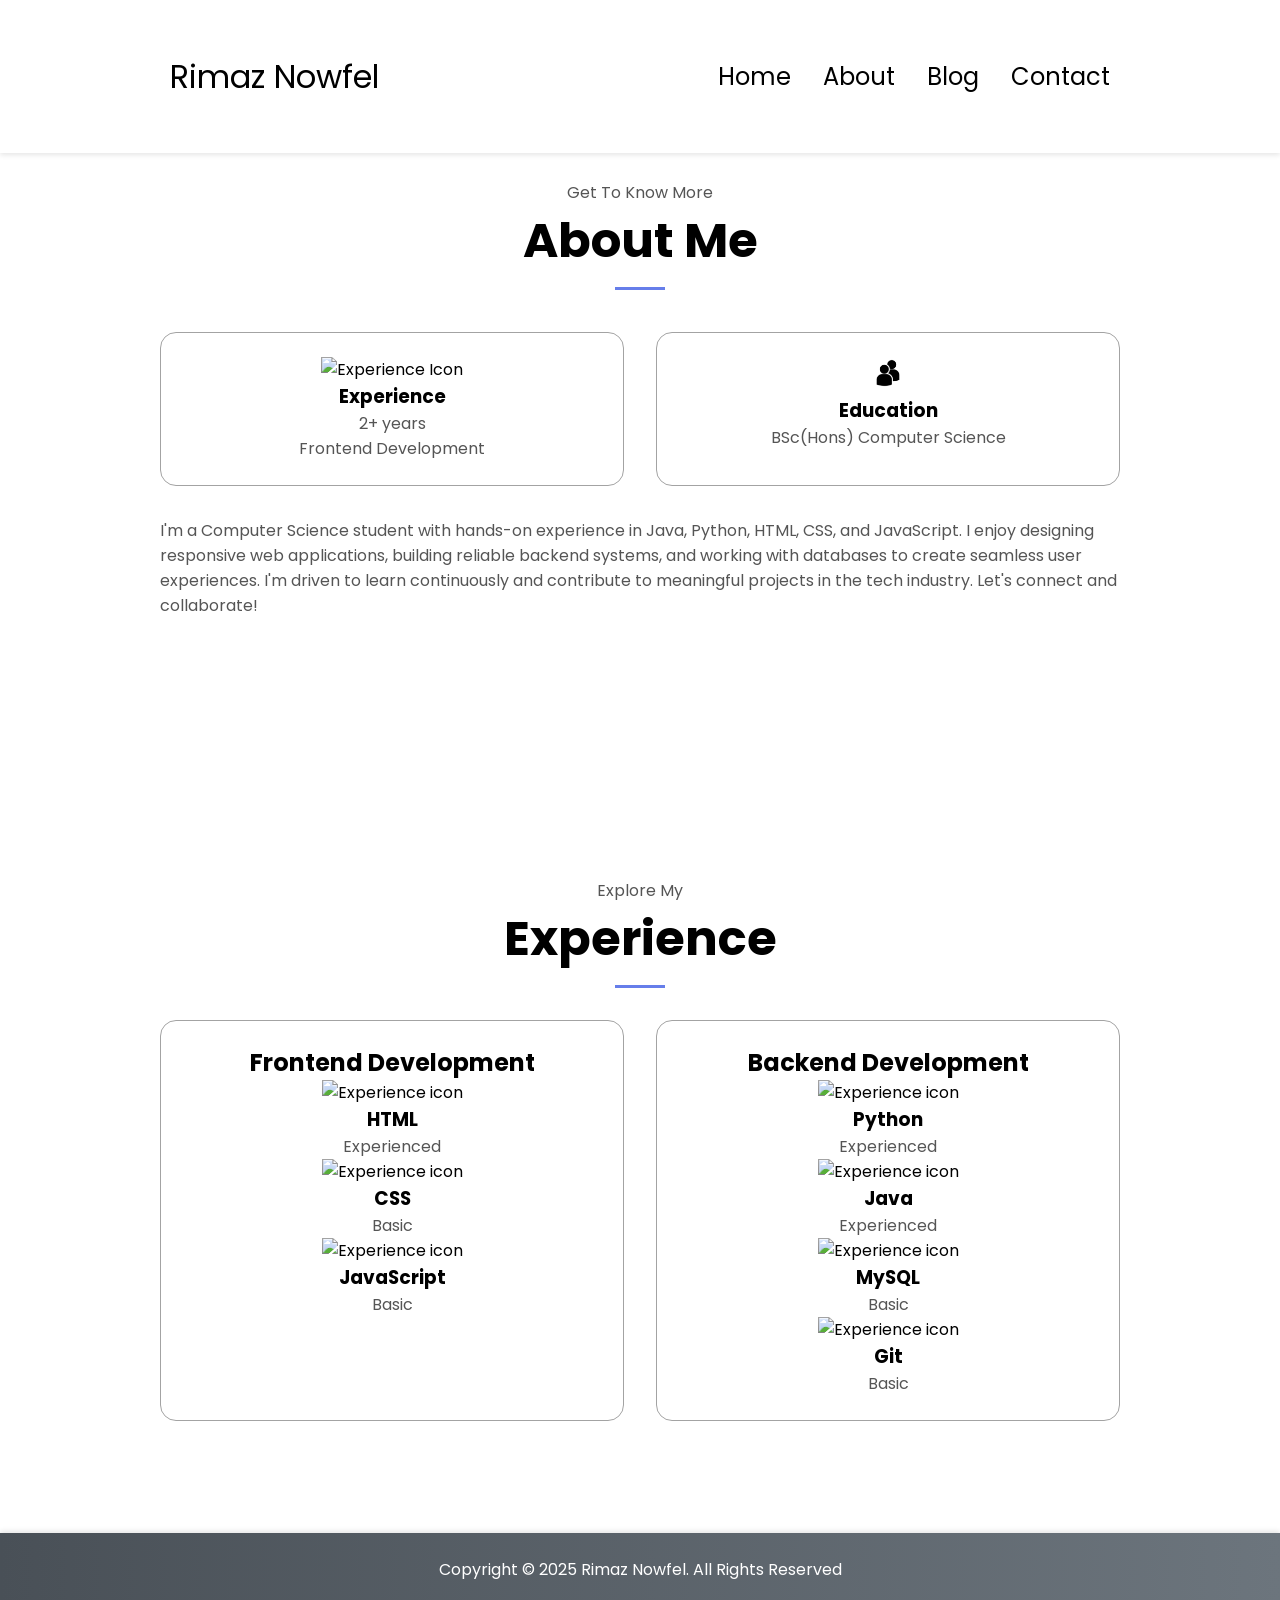
==== about.html @ 9bb982e2 "Initial commit" ====
<!DOCTYPE html>
<html lang="en">
<head>
    <meta charset="UTF-8"> 
    <meta http-equiv="X-UA-Compatible" content="IE=edge"> 
    <meta name="viewport" content="width=device-width, initial-scale=1.0"> 
    <title>About Me - Rimaz Nowfel</title>
    <link rel="stylesheet" href="style.css"> </head>
<body>
    <nav id="desktop-nav">
        <div class="logo">Rimaz Nowfel</div>
        <div>
            <ul class="nav-links">
                <li><a href="index.html">Home</a></li>
                <li><a href="about.html">About</a></li>
                <li><a href="blog.html">Blog</a></li>
                <li><a href="contact.html">Contact</a></li>
            </ul>
        </div>
    </nav>
    
    <nav id="hamburger-nav">
        <div class="logo">Rimaz Nowfel</div>
        <div class="hamburger-menu">
            <div class="hamburger-icon" onclick="toggleMenu()">
                <span></span>
                <span></span>
                <span></span>
            </div>
            <div class="menu-links">
                <ul>
                    <li><a href="index.html" onclick="toggleMenu()">Home</a></li>
                    <li><a href="about.html" onclick="toggleMenu()">About</a></li>
                    <li><a href="blog.html" onclick="toggleMenu()">Blog</a></li>
                    <li><a href="contact.html" onclick="toggleMenu()">Contact</a></li>
                </ul>
            </div>
        </div>
    </nav>
    
    <section id="about">
        <p class="section__text__p1">Get To Know More</p>
        <h1 class="title">About Me</h1>

        <div class="section-container">
            <div class="about-details-container">
                <div class="about-containers">
                    <div class="details-container">
                        <img
                            src="./assets/experience.png"
                            alt="Experience Icon"
                            class="icon"
                        > <h3>Experience</h3>
                        <p>2+ years <br> Frontend Development</p>
                    </div>
                    <div class="details-container">
                        <img
                            src="./assets/education.png"
                            alt="Education Icon"
                            class="icon"
                        > <h3>Education</h3>
                        <p>BSc(Hons) Computer Science</p>
                    </div>
                </div>
                <div class="text-container">
                    <p>
                        I'm a Computer Science student with hands-on experience in Java,
                        Python, HTML, CSS, and JavaScript. I enjoy designing responsive
                        web applications, building reliable backend systems, and working
                        with databases to create seamless user experiences. I'm driven to
                        learn continuously and contribute to meaningful projects in the
                        tech industry. Let's connect and collaborate!
                    </p>
                </div>
            </div>
        </div>
    </section>
    
    <section id="experience">
        <p class="section__text__p1">Explore My</p>
        <h1 class="title">Experience</h1>
        <div class="experience-details-container">
            <div class="about-containers">
                <div class="details-container">
                    <h2 class="experience-sub-title">Frontend Development</h2>
                    <div class="article-container">
                        <article>
                            <img
                                src="./assets/checkmark.png"
                                alt="Experience icon"
                                class="icon"
                            > <div>
                                <h3>HTML</h3>
                                <p>Experienced</p>
                            </div>
                        </article>
                        <article>
                            <img
                                src="./assets/checkmark.png"
                                alt="Experience icon"
                                class="icon"
                            > <div>
                                <h3>CSS</h3>
                                <p>Basic</p>
                            </div>
                        </article>
                        <article>
                            <img
                                src="./assets/checkmark.png"
                                alt="Experience icon"
                                class="icon"
                            > <div>
                                <h3>JavaScript</h3> 
                                <p>Basic</p> 
                            </div>
                        </article>
                    </div>
                </div>
                
                <div class="details-container">
                    <h2 class="experience-sub-title">Backend Development</h2>
                    <div class="article-container">
                        <article>
                            <img
                                src="./assets/checkmark.png"
                                alt="Experience icon"
                                class="icon"
                            > <div>
                                <h3>Python</h3>
                                <p>Experienced</p>
                            </div>
                        </article>
                        <article>
                            <img
                                src="./assets/checkmark.png"
                                alt="Experience icon"
                                class="icon"
                            > <div>
                                <h3>Java</h3>
                                <p>Experienced</p>
                            </div>
                        </article>
                        <article>
                            <img
                                src="./assets/checkmark.png"
                                alt="Experience icon"
                                class="icon"
                            > <div>
                                <h3>MySQL</h3>
                                <p>Basic</p>
                            </div>
                        </article>
                        <article>
                            <img
                                src="./assets/checkmark.png"
                                alt="Experience icon"
                                class="icon"
                            > <div>
                                <h3>Git</h3>
                                <p>Basic</p>
                            </div>
                        </article>
                    </div>
                </div>
            </div>
        </div>
    </section>
    
    <footer>
        <p>Copyright &#169; 2025 Rimaz Nowfel. All Rights Reserved</p>
    </footer>
    <script src="script.js"></script>
</body>
</html>
---- style.css ----
/* GENERAL & BASE STYLES */
@import url("https://fonts.googleapis.com/css2?family=Poppins:wght@300;400;500;600&display=swap");

/* Universal selector - resets margin, padding, and sets box-sizing for all elements */
* {
    margin: 0;
    padding: 0;
    box-sizing: border-box;
}

html, body {
    height: 100%;
}

body {
    font-family: "Poppins", sans-serif;
    display: flex;
    flex-direction: column;
    min-height: 100vh;
}

html {
    scroll-behavior: smooth;
}

p {
    color: rgb(85, 85, 85);
}

/* TRANSITION to smoothly change css*/
a,
.btn {
    transition: all 300ms ease;
}

/* DESKTOP NAV */
nav,
.nav-links {
    display: flex; /*manage alignment and spacing*/
}

/* Main navigation bar styling*/
nav {
    justify-content: space-around;
    align-items: center;
    height: 17vh;
    position: fixed;
    top: 0;
    left: 0;
    width: 100%;
    background-color: white;
    z-index: 999;
    box-shadow: 0 2px 5px rgba(0, 0, 0, 0.1);
}

/* Navigation links list styling */
.nav-links {
    gap: 2rem; /* Space between navigation items */
    list-style: none; /* Remove bullet points */
    font-size: 1.5rem;
    padding: 0;
    margin: 0;
}

/* Default link styling */
a {
    color: black;
    text-decoration: none;
    text-decoration-color: white;
}

/* Link hover effect */
a:hover {
    color: grey;
    text-decoration: underline;
    text-underline-offset: 1rem; /* Space between text and underline */
    text-decoration-color: rgb(181, 181, 181);
}

.logo {
    font-size: 2rem;
}

/* Change cursor to default when hovering logo (not clickable) */
.logo:hover {
    cursor: default;
}

/* HAMBURGER MENU */
#hamburger-nav {
    display: none;
}

/* Hamburger menu container */
.hamburger-menu {
    position: relative;
    display: inline-block;
}

/* Hamburger icon - three horizontal lines */
.hamburger-icon {
    display: flex;
    flex-direction: column; /*controls whether items flow row or col*/
    justify-content: space-between; /*defines how items are spaced*/
    height: 24px;
    width: 30px;
    cursor: pointer;
}

.hamburger-icon span {
    width: 100%;
    height: 2px;
    background-color: black;
    transition: all 0.3s ease-in-out; /* Smooth animation when opening */
}

/* Mobile menu links container - hidden by default */
.menu-links {
    position: absolute;
    top: 100%;
    right: 0;
    background-color: white;
    width: fit-content;
    max-height: 0;
    overflow: hidden;
    transition: all 0.3s ease-in-out;
    box-shadow: 0 2px 10px rgba(0, 0, 0, 0.1);
    border-radius: 0.5rem;
}

/* Mobile menu link styling */
.menu-links a {
    display: block;
    padding: 10px;
    text-align: center;
    font-size: 1.5rem;
    color: black;
    text-decoration: none;
    transition: all 0.3s ease-in-out;
}

/* Remove bullet points from mobile menu items */
.menu-links li {
    list-style: none;
}

/* Expands menu when open class is added */
.menu-links.open {
    max-height: 300px;
}

/* Transforms first line of hamburger into X (top part) */
.hamburger-icon.open span:first-child {
    transform: rotate(45deg) translate(5px, 5px); /*changes shape or position*/
}

/* Hides middle line of hamburger when open */
.hamburger-icon.open span:nth-child(2) {
    opacity: 0;
}

/* Transforms last line of hamburger into X (bottom part) */
.hamburger-icon.open span:last-child {
    transform: rotate(-45deg) translate(5px, -5px);
}

/* Main content wrapper*/
.main-content {
    flex: 1;
    width: 100%;
}

/* SECTIONS */
section {
    margin: 0 10rem;
    box-sizing: border-box;
    min-height: auto;
    padding-bottom: 5rem;
    padding-top: 20vh;
}

.section-container {
    display: flex;
}

/* Profile section with gradient background */
#profile {
    display: flex;
    justify-content: center;
    gap: 5rem;
    min-height: 80vh;
    align-items: center;
    /*Gradient to smooth transititon between colors */
    background: linear-gradient(135deg, rgba(102, 126, 234, 0.1) 0%, rgba(118, 75, 162, 0.1) 100%);
}

/* Profile picture container */
.section__pic-container {
    display: flex;
    height: 400px;
    width: 400px;
    margin: auto 0;
}

.section__text {
    align-self: center;
    text-align: center;
}

.section__text p {
    font-weight: 600;
}

.section__text__p1 {
    text-align: center;
}

.section__text__p2 {
    font-size: 1.75rem;
    margin-bottom: 1rem;
}

.title {
    font-size: 3rem;
    text-align: center;
}

/* PSEUDO ELEMENT to style specific parts without changing structure*/
.title::after {
    /* Adds a colored underline graphic below the main section title */
    content: "";
    display: block;
    width: 50px;
    height: 3px;
    background: #667eea;
    margin: 10px auto;
}

#socials-container {
    display: flex;
    justify-content: center;
    margin-top: 1rem;
    gap: 1rem;
}

.icon {
    cursor: pointer;
    height: 2rem;
}

/* Icons (Negation Pseudo Class to select elements that doesnt match certain selector) */
.icon:not(.arrow):hover {
    transform: scale(1.1);/* Scale effect on hover for all icons*/
}

/* Button container - centers buttons with spacing */
.btn-container {
    display: flex;
    justify-content: center;
    gap: 1rem;
}

.btn {
    font-weight: 600;
    transition: all 300ms ease;
    padding: 1rem;
    width: 8rem;
    border-radius: 2rem;
}

.btn-color-1,
.btn-color-2 {
    border: rgb(53, 53, 53) 0.1rem solid;
}

/* Pointer cursor on button hover */
.btn-color-1:hover,
.btn-color-2:hover {
    cursor: pointer;
}

.btn-color-1 {
    background: rgb(53, 53, 53);
    color: white;
}

.btn-color-1:hover {
    background: rgb(0, 0, 0);
}

.btn-color-2 {
    background: none;
}

.btn-color-2:hover {
    background: rgb(53, 53, 53);
    color: white;
    border: rgb(255, 255, 255) 0.1rem solid;
}

/*About section*/
/* Styling for the individual boxes */
.details-container {
    padding: 1.5rem;
    flex: 1; /* Allows boxes to stretch horizontally within their parent */
    background: white;
    border: 0.1rem solid rgb(163, 163, 163);
    border-radius: 1rem; /* Rounded corners for the box */
    text-align: center;
}

/* Styling for the container that holds the two boxes side-by-side */
.about-containers { 
    display: flex; /* Arranges boxes horizontally */
    gap: 2rem;
    margin-bottom: 2rem;
    margin-top: 2rem;
}

/* BLOG SECTION*/
#blog {
    position: relative;
    min-height: auto;
    padding-bottom: 3rem;
}

/* Grid layout for blog posts */
.blog-posts-container {
    display: grid;
    gap: 2rem;
    margin-top: 2rem;
}

.blog-post {
    background: white;
    border: 0.1rem solid rgb(163, 163, 163);
    border-radius: 1rem;
    padding: 2rem;
    transition: all 0.3s ease;
}

/* Pseudo Element for content */
.blog-post h2::before {
    content: "📝 ";
}

.blog-post:hover {
    transform: translateY(-5px);/* Moves card up slightly */
    box-shadow: 0 5px 15px rgba(0, 0, 0, 0.1);/* Adds shadow for depth */
    border-color: rgb(53, 53, 53);/* Darkens border */
}

.read-more {
    color: rgb(53, 53, 53);
    text-decoration: none;
    font-weight: 600;
    display: inline-block;
    margin-top: 1rem;
}

/* PROJECTS SECTION*/
/* Structure selectors to style based on position*/
.project-card:nth-child(odd) {
    background-color: #f8f9fa;/* Light gray for odd cards */
}

.projects-container {
    display: grid;
    /* Arranges cards, keeping a min width of 350px for each */
    grid-template-columns: repeat(auto-fit, minmax(350px, 1fr)); 
    gap: 2rem;
    margin-top: 2rem;
}

.project-card {
    background: white;
    border: 0.1rem solid rgb(163, 163, 163); 
    border-radius: 1rem;
    padding: 2rem;
    
    /* Layout */
    display: flex;
    flex-direction: column;
    height: 100%; 
    box-shadow: 0 2px 10px rgba(0, 0, 0, 0.05);
    
    /* fade in animations on page load*/
    animation: fadeInUp 0.6s ease-out; 
}

/* Transforms and adds shadow */
.project-card:hover {
    transform: translateY(-5px); /* Subtle lift on hover */
    box-shadow: 0 10px 25px rgba(0, 0, 0, 0.1);
    border-color: rgb(53, 53, 53);
}

/* Styling for the tech tags inside the box */
.project-tech {
    display: flex;
    gap: 0.5rem;
    flex-wrap: wrap; /*allow items to wrap into multiple lines*/
    justify-content: center;
    margin-bottom: 1.5rem;
}

.tech-tag {
    background: rgb(240, 240, 240);
    color: rgb(85, 85, 85);
    padding: 0.3rem 0.8rem;
    border-radius: 1rem;/* Rounded pill shape */
    font-size: 0.8rem;
    font-weight: 500;
}

/* Fade-in from bottom animation for project cards for complex movements */
@keyframes fadeInUp {
    from {
        opacity: 0;
        transform: translateY(30px);/* Starts 30px below */
    }
    to {
        opacity: 1;
        transform: translateY(0);/* Ends at normal position */
    }
}

.project-card {
    animation: fadeInUp 0.6s ease-out;
}

/* CONTACT SECTION */
#contact {
    display: flex;
    align-items: center;
    flex-direction: column;
    min-height: 70vh;
    padding-top: 22vh;
    margin-top: 0;
}

/* Contact Form container */
.contact-section {
    max-width: 500px;
    width: 90%;
    margin: 2rem auto;
    padding: 0 1rem;
}

/* Contact form styling */
.contact-section form {
    width: 100%;
    display: flex;
    flex-direction: column;
    gap: 1.5rem;
    background: white;
    padding: 2rem;
    border-radius: 1rem;
    border: 0.1rem solid rgb(163, 163, 163);
    box-shadow: 0 2px 10px rgba(0, 0, 0, 0.05);
}

/* Form label styling */
.contact-section label {
    font-weight: 500;
    color: rgb(53, 53, 53);
    margin-bottom: 0.5rem;
}

/* Relational Selector - adds spacing between label and input */
label + input,
label + textarea {
    margin-top: 0.5rem;
}

/* Attribute Selectors - to target elements of specific attri */
input[type="text"],
input[type="email"] {
    border: 2px solid #ddd;
}

/* Red left border for required fields */
input[required] {
    border-left: 3px solid #ff6b6b;
}

/* General input and textarea styling */
.contact-section input,
.contact-section textarea {
    width: 100%;
    padding: 0.75rem;
    border: 0.1rem solid rgb(163, 163, 163);
    border-radius: 0.5rem;
    font-family: "Poppins", sans-serif;
    font-size: 1rem;
    transition: border-color 0.3s ease;
}

/* Validity Pseudo Class to style based on user interacts */
input:valid {
    border-color: #51cf66;
}

/* Red border for invalid inputs (when filled out) */
input:invalid:not(:placeholder-shown):not(:focus) {
    border-color: #ff6b6b;
}

/* Focus state for inputs - dark border */
.contact-section input:focus,
.contact-section textarea:focus {
    outline: none;
    border-color: rgb(53, 53, 53);
}

.contact-section textarea {
    resize: vertical;/* Allows vertical resizing only */
    min-height: 120px;
}

.submit-btn {
    background: rgb(53, 53, 53);
    color: white;
    border: none;
    padding: 1rem 2rem;
    border-radius: 2rem;
    font-weight: 600;
    cursor: pointer;
    transition: all 300ms ease;
    margin-top: 1rem;
}

/* Keyframe animation - pulse effect for button */
@keyframes pulse {
    0%, 100% { transform: scale(1); }/* Normal size */
    50% { transform: scale(1.02); }/* Slightly larger */
}

/* Submit button hover - black background with pulse animation */
.submit-btn:hover {
    background: rgb(0, 0, 0);
    animation: pulse 1s infinite;
}

/* FOOTER*/
footer {
    /* Gradient from dark grey to medium grey*/
    background: linear-gradient(90deg, #495057 0%, #6c757d 100%);
    padding: 1.5rem 2rem;
    box-shadow: 0 -2px 5px rgba(0, 0, 0, 0.1);
    text-align: center;
    margin-top: auto;
    width: 100%;
}

footer p {
    text-align: center;
    color: white;
    margin: 0;
}

/* RESPONSIVE DESIGN - MOBILE BREAKPOINT (768px and below) */
@media screen and (max-width: 768px) {
    /* Mobile Navigation */
    #desktop-nav {
        display: none;
    }

    #hamburger-nav {
        display: flex;
    }

    /* Reduce section margins for mobile - uses specificity to override */
    section {
        margin: 0 1rem; 
        padding-top: 15vh;
        padding-bottom: 3rem;
    }

    .title {
        font-size: 2.25rem;
    }

    /* Profile Section vertically */
    #profile {
        flex-direction: column;
        min-height: auto;
        gap: 2rem;
        padding-bottom: 3rem;
        padding-top: 20vh;
    }
    .profile-pic { 
        width: 100%;
        height: 100%;
        object-fit: cover; /* Prevents stretching */
        border-radius: 50%;
    }

    .section__pic-container {
        height: 300px;
        width: 300px;
    }

    .section__text__p2 {
        font-size: 1.5rem;
    }

    /* About & Experience vertically */
    .section-container {
        flex-direction: column;
        gap: 2rem;
        min-height: auto;
    }

    .about-containers {
        flex-direction: column;
        gap: 1.5rem;
    }

    .experience-details-container {
        flex-direction: column;
        gap: 2rem;
    }

    .article-container {
        grid-template-columns: 1fr;
        gap: 1.5rem;
    }

    article {
        width: 100%;
        justify-content: flex-start;
    }

    .details-container.color-container {
        width: 100%;
        margin-bottom: 2rem;
    }

    /* Contact Section Mobile Adjustments */
    .contact-info-upper-container {
        flex-direction: column;
        padding: 1rem;
    }

    /* Project Card in single column */
    .projects-container {
        grid-template-columns: 1fr;
        gap: 1.5rem;
    }

    .project-card {
        padding: 1.5rem;
    }

    .project-btn {
        width: 150px;
    }
}
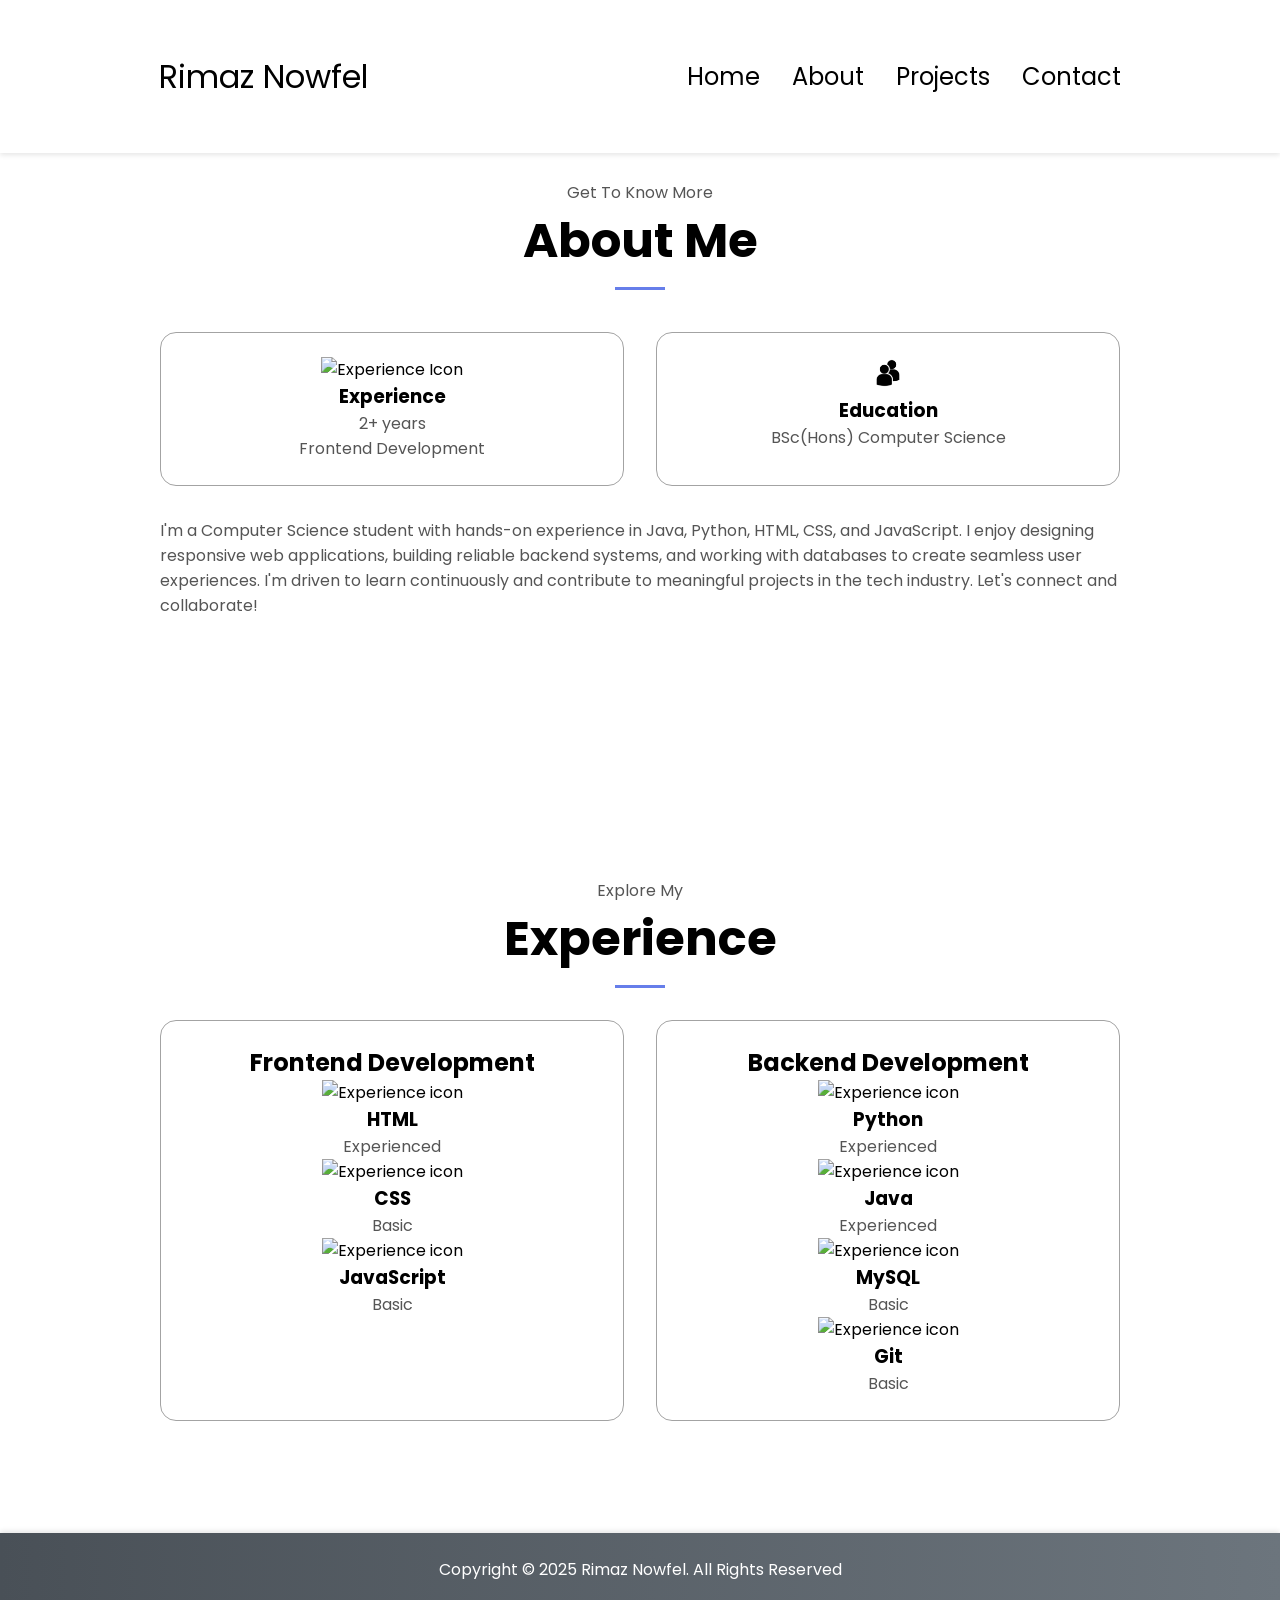
==== commit 3ae13f10: "Changed styling" ====
--- a/about.html
+++ b/about.html
@@ -13,7 +13,7 @@
             <ul class="nav-links">
                 <li><a href="index.html">Home</a></li>
                 <li><a href="about.html">About</a></li>
-                <li><a href="blog.html">Blog</a></li>
+                <li><a href="project.html">Projects</a></li>
                 <li><a href="contact.html">Contact</a></li>
             </ul>
         </div>
--- a/style.css
+++ b/style.css
@@ -435,8 +435,7 @@
     align-items: center;
     flex-direction: column;
     min-height: 70vh;
-    padding-top: 22vh;
-    margin-top: 0;
+    padding-top: 20vh;
 }
 
 /* Contact Form container */
